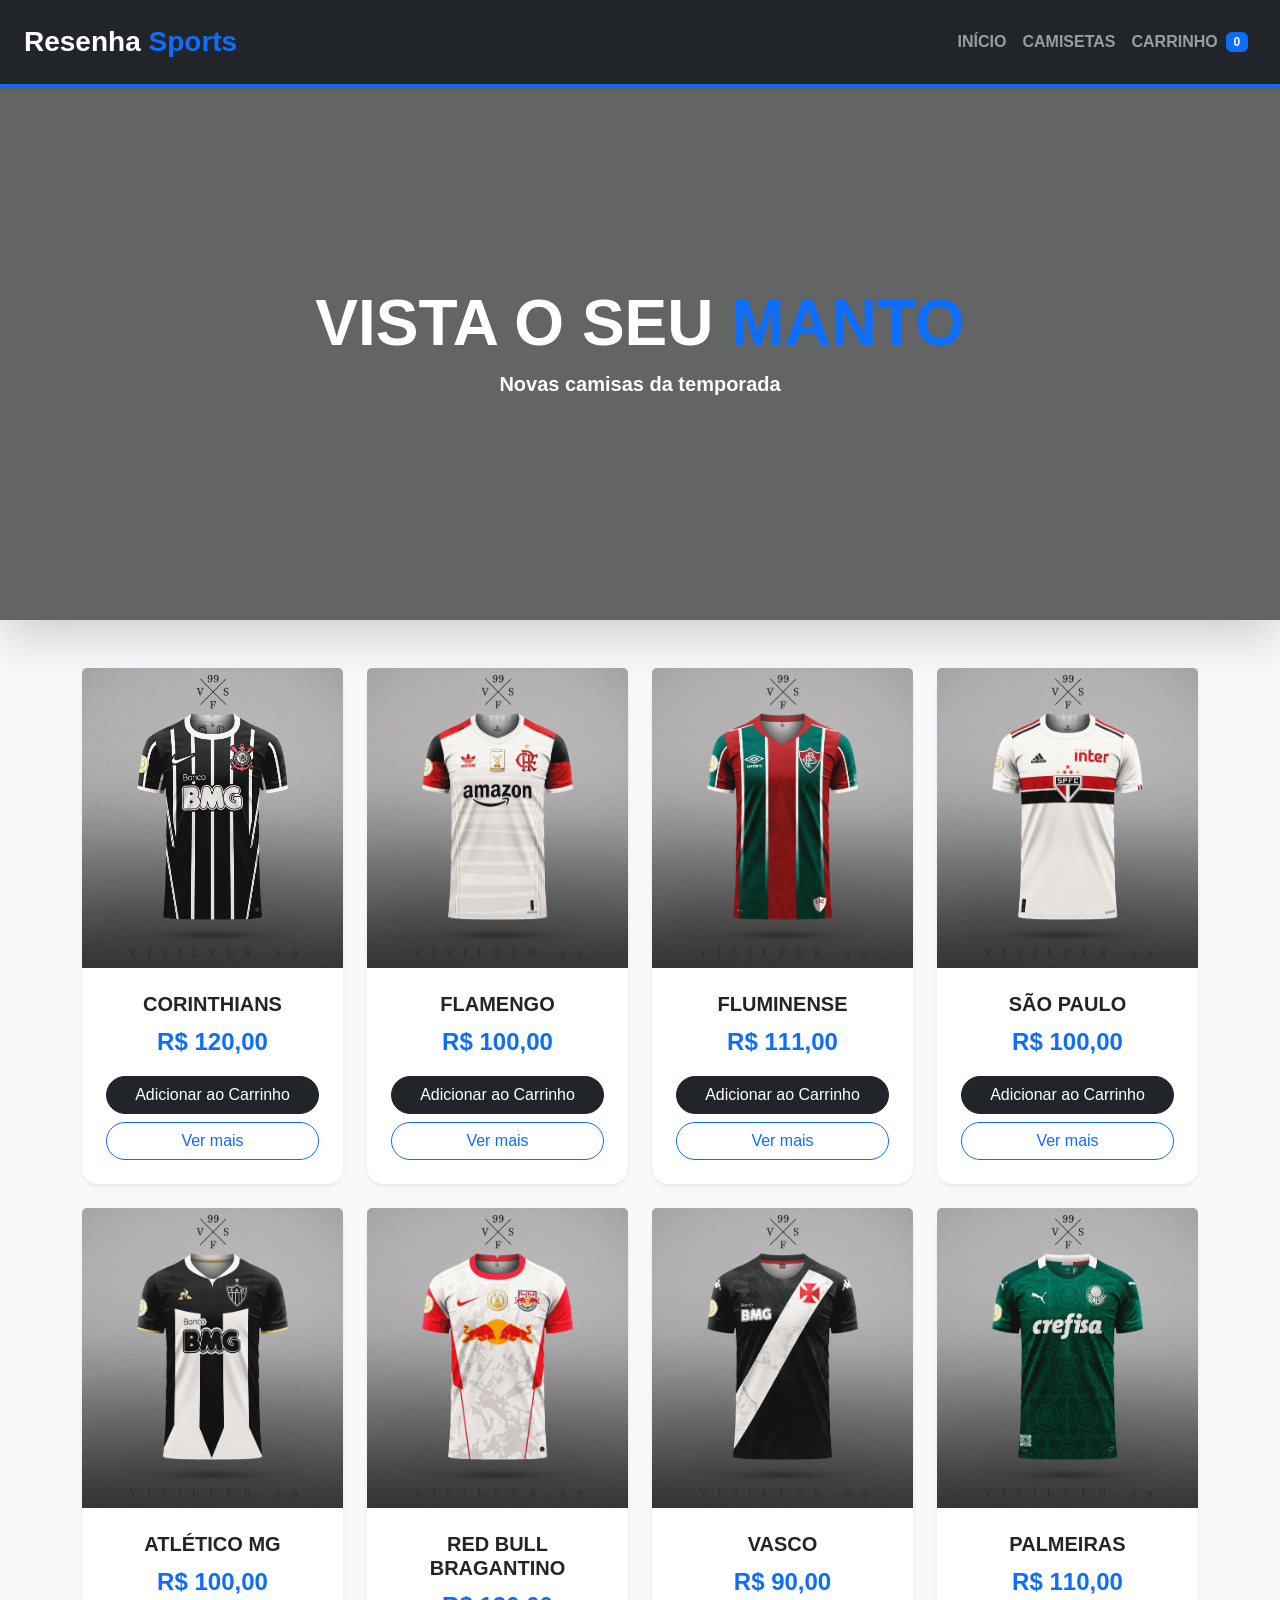
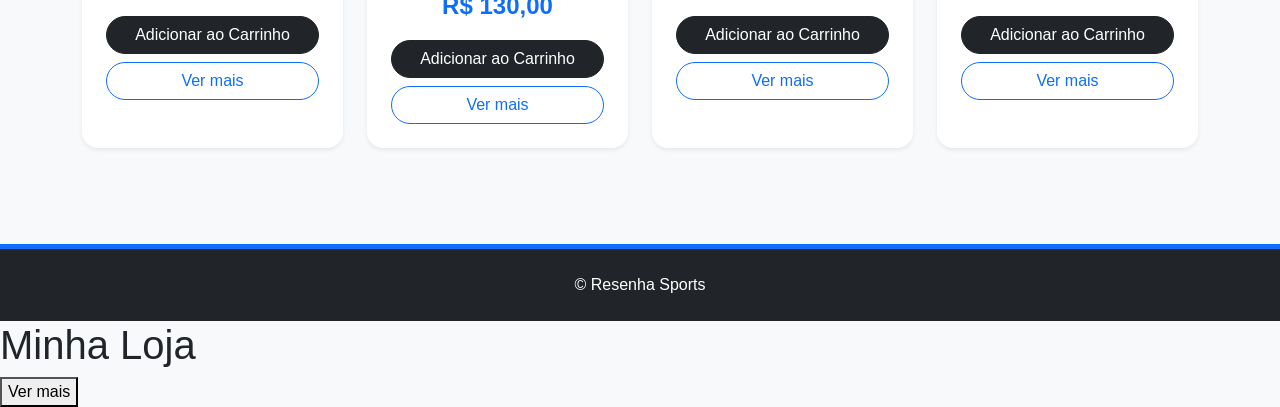
==== Frontend/index.html @ 6e7de971 "atualizada" ====
<!DOCTYPE html>
<html lang="pt-br">
<head>
<meta charset="UTF-8">
<meta name="viewport" content="width=device-width, initial-scale=1.0">

<title>Resenha Sports</title>

<link href="https://cdn.jsdelivr.net/npm/bootstrap@5.3.0-alpha1/dist/css/bootstrap.min.css" rel="stylesheet">
<link rel="shortcut icon" href="./image/camisa.gif">

<style>
body { font-family:'Segoe UI', Roboto, Helvetica, Arial; }
.card { transition: .3s; }
.card:hover { transform: translateY(-6px); }
</style>
</head>

<body class="bg-light">

<!-- NAVBAR -->
<nav class="navbar navbar-expand-lg navbar-dark bg-dark fixed-top shadow-sm py-3"
style="border-bottom:3px solid #0d6efd;">
<div class="container-fluid px-4">

<a class="navbar-brand fw-bold fs-3" href="#">
Resenha <span class="text-primary">Sports</span>
</a>

<button class="navbar-toggler" data-bs-toggle="collapse" data-bs-target="#navbarNav">
<span class="navbar-toggler-icon"></span>
</button>

<div class="collapse navbar-collapse" id="navbarNav">
<ul class="navbar-nav ms-auto">

<li class="nav-item">
<a class="nav-link fw-bold text-uppercase" href="#">Início</a>
</li>

<li class="nav-item">
<a class="nav-link fw-bold text-uppercase" href="#produtos">Camisetas</a>
</li>

<li class="nav-item">
<a class="nav-link fw-bold text-uppercase d-flex align-items-center"
href="#" data-bs-toggle="modal" data-bs-target="#cartModal">
Carrinho
<span id="cart-count" class="badge bg-primary ms-2">0</span>
</a>
</li>

</ul>
</div>
</div>
</nav>

<!-- HERO -->
<header class="text-white d-flex align-items-center shadow-lg"
style="height:60vh;margin-top:80px;
background:linear-gradient(rgba(0,0,0,.6),rgba(0,0,0,.6)),
url('https://images.unsplash.com/photo-1574629810360-7efbbe195018') center/cover;">
<div class="container text-center">
<h1 class="display-3 fw-bold text-uppercase">
Vista o seu <span class="text-primary">Manto</span>
</h1>
<p class="lead fw-bold">
Novas camisas da temporada <span id="ano"></span>
</p>
</div>
</header>

<!-- PRODUTOS -->
<div id="produtos" class="container mt-5 pb-5">
<div class="row g-4">

<script>
const produtos = [
{nome:"Corinthians",preco:120,img:"Corinthians.jpg",desc:"Camisa inspirada no manto do Timão."},
{nome:"Flamengo",preco:100,img:"Flamengo.jpg",desc:"Camisa rubro-negra tradicional."},
{nome:"Fluminense",preco:111,img:"Fluminense.jpg",desc:"Camisa tricolor clássica."},
{nome:"São Paulo",preco:100,img:"São Paulo.jpg",desc:"Camisa do Tricolor Paulista."},
{nome:"Atlético MG",preco:100,img:"Atletico MG.jpg",desc:"Camisa inspirada no Galo."},
{nome:"Red Bull Bragantino",preco:130,img:"RedBull.jpg",desc:"Camisa moderna e estilosa."},
{nome:"Vasco",preco:90,img:"Vasco.jpg",desc:"Camisa cruzmaltina clássica."},
{nome:"Palmeiras",preco:110,img:"Palmeiras.jpg",desc:"Camisa alviverde histórica."}
];

document.write(produtos.map(p=>`
<div class="col-lg-3 col-md-4 col-sm-6">
<div class="card h-100 border-0 shadow-sm rounded-4 text-center">
<img src="./image/${p.img}" class="card-img-top" style="height:300px;object-fit:cover">
<div class="card-body p-4">
<h5 class="fw-bold text-uppercase">${p.nome}</h5>
<p class="fw-bold text-primary fs-4">R$ ${p.preco},00</p>

<button class="btn btn-dark w-100 rounded-pill add"
data-nome="${p.nome}" data-preco="${p.preco}" data-img="${p.img}">
Adicionar ao Carrinho
</button>

<button class="btn btn-outline-primary w-100 rounded-pill mt-2 ver"
data-bs-toggle="modal"
data-bs-target="#modalProduto"
data-nome="${p.nome}" 
data-preco="${p.preco}"
data-img="${p.img}" 
data-desc="${p.desc}">
Ver mais
</button>
</div>
</div>
</div>
`).join(""));
</script>

</div>
</div>

<!-- MODAL PRODUTO -->
<div class="modal fade" id="modalProduto">
<div class="modal-dialog modal-dialog-centered">
<div class="modal-content rounded-4">

<div class="modal-header bg-dark text-white">
<h5 id="mTitulo"></h5>
<button class="btn-close btn-close-white" data-bs-dismiss="modal"></button>
</div>

<div class="modal-body text-center">

<img id="mImg" class="img-fluid rounded mb-3">

<p id="mDesc" class="text-muted"></p>

<h4 class="text-primary">R$ <span id="mPreco"></span>,00</h4>

<div class="mt-3">
<label class="fw-bold">Escolha o tamanho:</label>

<div class="d-flex justify-content-center gap-2 mt-2">

<input type="radio" class="btn-check" name="tamanho" id="p" value="P">
<label class="btn btn-outline-dark" for="p">P</label>

<input type="radio" class="btn-check" name="tamanho" id="m" value="M">
<label class="btn btn-outline-dark" for="m">M</label>

<input type="radio" class="btn-check" name="tamanho" id="g" value="G">
<label class="btn btn-outline-dark" for="g">G</label>

<input type="radio" class="btn-check" name="tamanho" id="gg" value="GG">
<label class="btn btn-outline-dark" for="gg">GG</label>

</div>
</div>

<div class="mt-3">
<label class="fw-bold">Quantidade:</label>
<input type="number" id="quantidade" class="form-control mt-2" value="1" min="1">
</div>

</div>

<div class="modal-footer">
<button class="btn btn-secondary" data-bs-dismiss="modal">Voltar</button>
<button id="mAdd" class="btn btn-primary fw-bold">Adicionar</button>
</div>

</div>
</div>
</div>
<!-- MODAL CARRINHO -->
<div class="modal fade" id="cartModal">
<div class="modal-dialog modal-dialog-centered">
<div class="modal-content rounded-4">
<div class="modal-header bg-dark text-white">
<h5 class="fw-bold">🛒 Seu Carrinho</h5>
<button class="btn-close btn-close-white" data-bs-dismiss="modal"></button>
</div>
<div class="modal-body">
<div id="cart-items"></div>
<hr>
<div class="d-flex justify-content-between fw-bold">
<span>Total:</span>
<span>R$ <span id="cart-total">0</span>,00</span>
</div>

<button id="finalizar-compra" class="btn btn-success w-100 mt-3">
Finalizar Compra
</button>

</div>
</div>
</div>
</div>

<!-- FOOTER -->
<footer class="bg-dark text-white text-center py-4 mt-5"
style="border-top:5px solid #0d6efd;">
© <span id="ano2"></span> Resenha Sports
</footer>

<script src="https://cdn.jsdelivr.net/npm/bootstrap@5.3.0-alpha1/dist/js/bootstrap.bundle.min.js"></script>

<script>
let carrinho = JSON.parse(localStorage.getItem("carrinho")) || [];
const contador = document.getElementById("cart-count");
const cartItems = document.getElementById("cart-items");
const cartTotal = document.getElementById("cart-total");

function atualizarCarrinho() {
contador.innerText = carrinho.length;
localStorage.setItem("carrinho", JSON.stringify(carrinho));
renderizarCarrinho();
}

function renderizarCarrinho() {
cartItems.innerHTML = "";
let total = 0;

if (carrinho.length === 0) {
cartItems.innerHTML = "<p class='text-muted text-center'>Carrinho vazio</p>";
cartTotal.innerText = "0";
return;
}

carrinho.forEach((item, i) => {
total += item.preco * item.quantidade;
cartItems.innerHTML += `
<div class="d-flex align-items-center mb-3">
<img src="./image/${item.img}" width="60" class="rounded me-3">
<div class="flex-grow-1">
<strong>${item.nome}</strong><br>
<small>R$ ${item.preco},00</small>
</div>
<button class="btn btn-sm btn-outline-danger" onclick="removerItem(${i})">✕</button>
</div>`;
});

cartTotal.innerText = total;
}

function removerItem(i) {
carrinho.splice(i,1);
atualizarCarrinho();
}

function aumentarQuantidade(i){
carrinho[i].quantidade++;
atualizarCarrinho();
}

function diminuirQuantidade(i){
if(carrinho[i].quantidade > 1){
carrinho[i].quantidade--;
}else{
carrinho.splice(i,1);
}
atualizarCarrinho();

}

document.querySelectorAll(".add").forEach(b=>{
b.onclick=()=>{

carrinho.push({
nome: b.dataset.nome,
preco: Number(b.dataset.preco),
img: b.dataset.img,
quantidade: 1
});

atualizarCarrinho();

}
});

const modalProduto = new bootstrap.Modal(modalProduto);
let atual;

document.querySelectorAll(".ver").forEach(b=>{
b.onclick=()=>{
atual=b.dataset;
mTitulo.innerText=atual.nome;
mImg.src="./image/"+atual.img;
mDesc.innerText=atual.desc;
mPreco.innerText=atual.preco;
modalProduto.show();
};
});

mAdd.onclick = () => {

let tamanho = document.querySelector('input[name="tamanho"]:checked');
let quantidade = Number(document.getElementById("quantidade").value);

if(!tamanho){
alert("Escolha um tamanho!");
return;
}

carrinho.push({
nome: atual.nome,
preco: Number(atual.preco),
img: atual.img,
tamanho: tamanho.value,
quantidade: quantidade
});

atualizarCarrinho();
modalProduto.hide();

};

atualizarCarrinho();
modalProduto.hide();


document.getElementById("cartModal")
.addEventListener("show.bs.modal", renderizarCarrinho);

ano.innerText = ano2.innerText = new Date().getFullYear();
atualizarCarrinho();
</script>
<!DOCTYPE html>
<html>
<head>
<title>Loja de Camisas</title>
</head>

<body>

<h1>Minha Loja</h1>

<button onclick="mostrarOpcoes('opcoes1')">Ver mais</button>

<div id="opcoes1" style="display:none;">
  <p>Tamanho:</p>
  <select>
    <option>P</option>
    <option>M</option>
    <option>G</option>
  </select>

  <p>Quantidade:</p>
  <input type="number" value="1">
</div>


<script>
function mostrarOpcoes(id) {
  var opcoes = document.getElementById(id);

  if (opcoes.style.display === "none") {
    opcoes.style.display = "block";
  } else {
    opcoes.style.display = "none";
  }
}
</script>

</body>
</html>
</body>
</html>
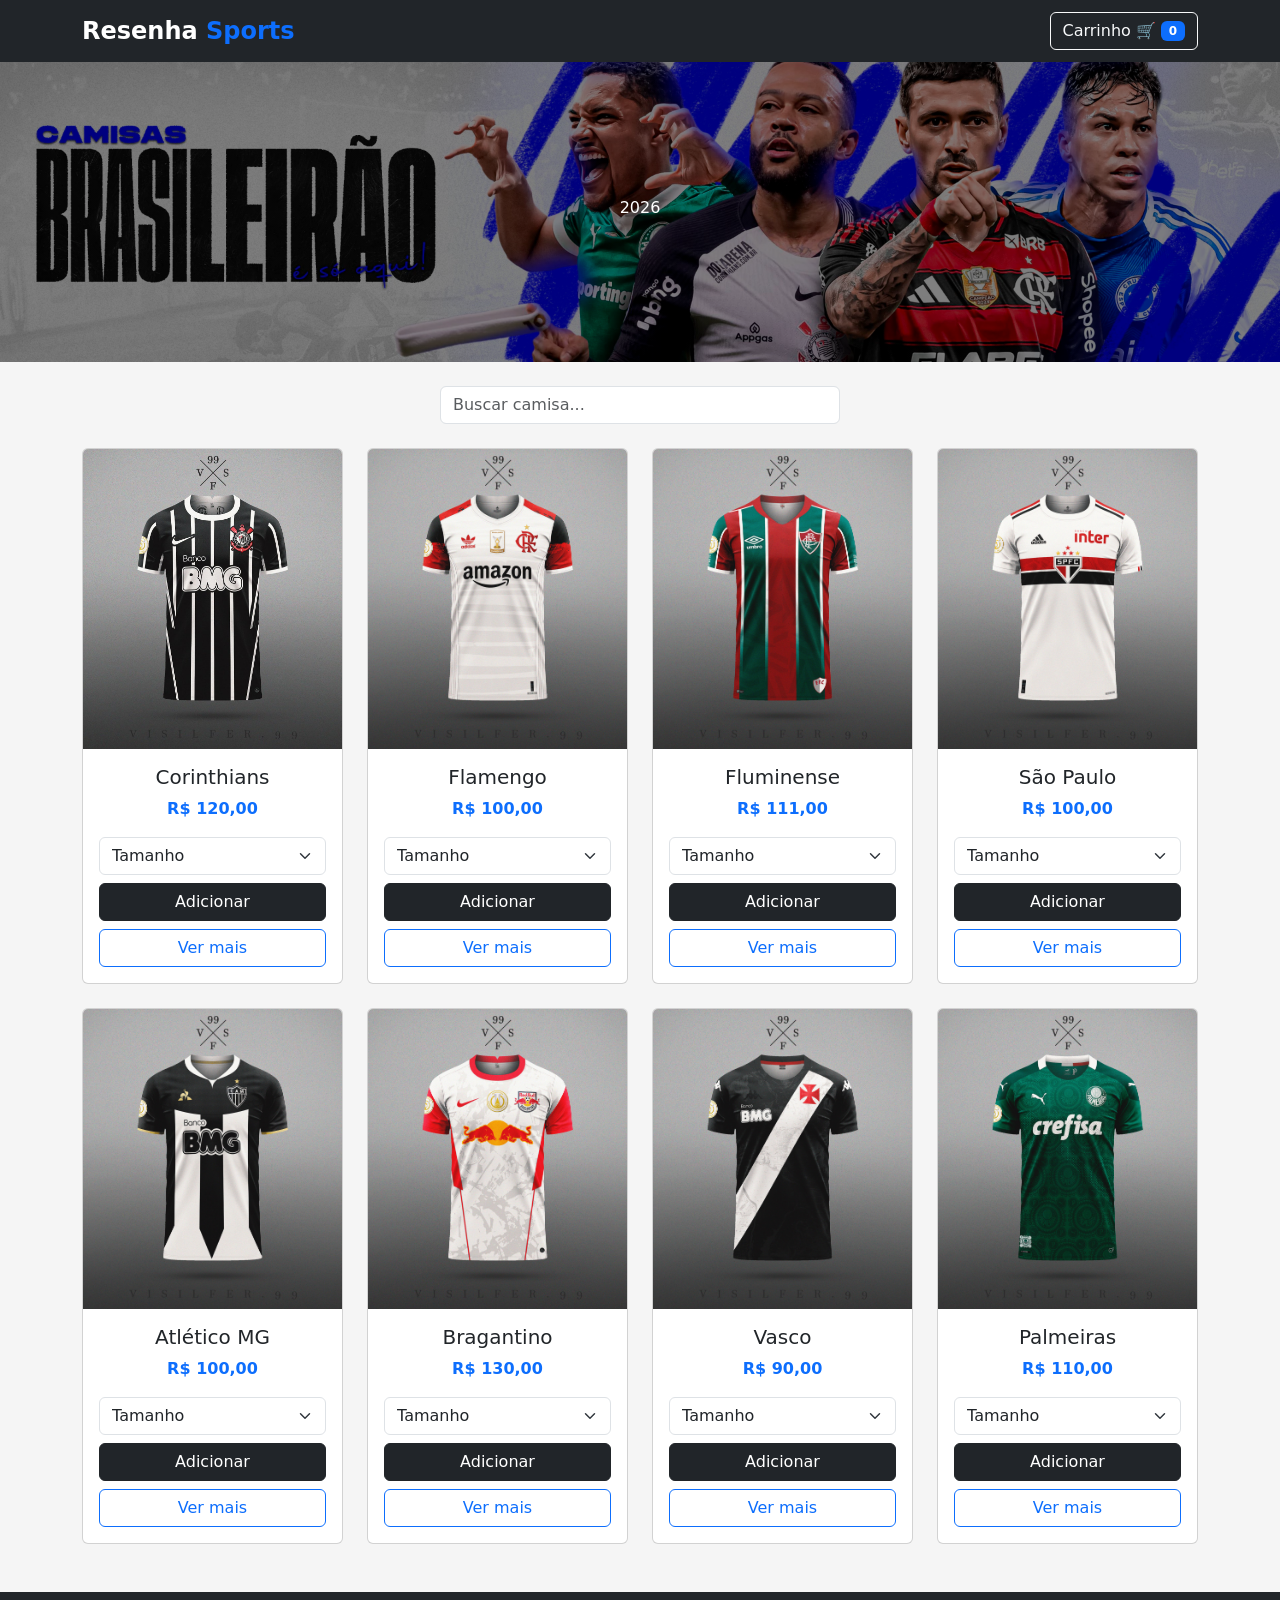
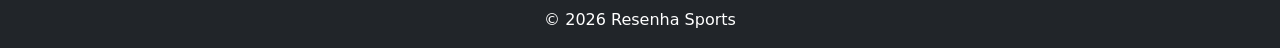
==== commit 6254450f: "17/03" ====
--- a/Frontend/index.html
+++ b/Frontend/index.html
@@ -1,126 +1,105 @@
 <!DOCTYPE html>
-<html lang="pt-br">
+<html lang="pt-BR">
 <head>
+
 <meta charset="UTF-8">
 <meta name="viewport" content="width=device-width, initial-scale=1.0">
 
 <title>Resenha Sports</title>
 
-<link href="https://cdn.jsdelivr.net/npm/bootstrap@5.3.0-alpha1/dist/css/bootstrap.min.css" rel="stylesheet">
-<link rel="shortcut icon" href="./image/camisa.gif">
+<link href="https://cdn.jsdelivr.net/npm/bootstrap@5.3.0/dist/css/bootstrap.min.css" rel="stylesheet">
 
 <style>
-body { font-family:'Segoe UI', Roboto, Helvetica, Arial; }
-.card { transition: .3s; }
-.card:hover { transform: translateY(-6px); }
+
+body{
+background:#f5f5f5;
+}
+
+/* CARDS */
+.card{
+transition:0.3s;
+cursor:pointer;
+}
+
+.card:hover{
+transform:translateY(-8px);
+box-shadow:0 15px 30px rgba(0,0,0,0.2);
+}
+
+.card img{
+height:300px;
+object-fit:cover;
+}
+
+/* BUSCA */
+#buscar{
+max-width:400px;
+margin:auto;
+}
+
+/* BANNER */
+.banner{
+height: 300px;
+background:
+linear-gradient(rgba(0,0,0,0.5), rgba(0,0,0,0.5)),
+url('./image/banner-brasileirao.webp') center/cover no-repeat;
+}
+
+/* RESPONSIVO */
+@media (max-width: 768px){
+.banner{
+height:200px;
+}
+
+.card img{
+height:220px;
+}
+}
+
 </style>
+
 </head>
 
-<body class="bg-light">
-
-<!-- NAVBAR -->
-<nav class="navbar navbar-expand-lg navbar-dark bg-dark fixed-top shadow-sm py-3"
-style="border-bottom:3px solid #0d6efd;">
-<div class="container-fluid px-4">
-
-<a class="navbar-brand fw-bold fs-3" href="#">
+<body>
+
+<nav class="navbar navbar-dark bg-dark">
+<div class="container">
+
+<span class="navbar-brand fw-bold fs-4">
 Resenha <span class="text-primary">Sports</span>
-</a>
-
-<button class="navbar-toggler" data-bs-toggle="collapse" data-bs-target="#navbarNav">
-<span class="navbar-toggler-icon"></span>
-</button>
-
-<div class="collapse navbar-collapse" id="navbarNav">
-<ul class="navbar-nav ms-auto">
-
-<li class="nav-item">
-<a class="nav-link fw-bold text-uppercase" href="#">Início</a>
-</li>
-
-<li class="nav-item">
-<a class="nav-link fw-bold text-uppercase" href="#produtos">Camisetas</a>
-</li>
-
-<li class="nav-item">
-<a class="nav-link fw-bold text-uppercase d-flex align-items-center"
-href="#" data-bs-toggle="modal" data-bs-target="#cartModal">
-Carrinho
-<span id="cart-count" class="badge bg-primary ms-2">0</span>
-</a>
-</li>
-
-</ul>
-</div>
+</span>
+
+<button class="btn btn-outline-light"
+data-bs-toggle="modal"
+data-bs-target="#cartModal">
+
+Carrinho 🛒
+<span id="cart-count" class="badge bg-primary">0</span>
+
+</button>
+
 </div>
 </nav>
 
-<!-- HERO -->
-<header class="text-white d-flex align-items-center shadow-lg"
-style="height:60vh;margin-top:80px;
-background:linear-gradient(rgba(0,0,0,.6),rgba(0,0,0,.6)),
-url('https://images.unsplash.com/photo-1574629810360-7efbbe195018') center/cover;">
-<div class="container text-center">
-<h1 class="display-3 fw-bold text-uppercase">
-Vista o seu <span class="text-primary">Manto</span>
-</h1>
-<p class="lead fw-bold">
-Novas camisas da temporada <span id="ano"></span>
-</p>
-</div>
+<header class="banner text-white text-center d-flex align-items-center justify-content-center">
+  <div>
+    <h1 class="fw-bold"></h1>
+    <p><span id="ano"></span></p>
+  </div>
 </header>
 
-<!-- PRODUTOS -->
-<div id="produtos" class="container mt-5 pb-5">
-<div class="row g-4">
-
-<script>
-const produtos = [
-{nome:"Corinthians",preco:120,img:"Corinthians.jpg",desc:"Camisa inspirada no manto do Timão."},
-{nome:"Flamengo",preco:100,img:"Flamengo.jpg",desc:"Camisa rubro-negra tradicional."},
-{nome:"Fluminense",preco:111,img:"Fluminense.jpg",desc:"Camisa tricolor clássica."},
-{nome:"São Paulo",preco:100,img:"São Paulo.jpg",desc:"Camisa do Tricolor Paulista."},
-{nome:"Atlético MG",preco:100,img:"Atletico MG.jpg",desc:"Camisa inspirada no Galo."},
-{nome:"Red Bull Bragantino",preco:130,img:"RedBull.jpg",desc:"Camisa moderna e estilosa."},
-{nome:"Vasco",preco:90,img:"Vasco.jpg",desc:"Camisa cruzmaltina clássica."},
-{nome:"Palmeiras",preco:110,img:"Palmeiras.jpg",desc:"Camisa alviverde histórica."}
-];
-
-document.write(produtos.map(p=>`
-<div class="col-lg-3 col-md-4 col-sm-6">
-<div class="card h-100 border-0 shadow-sm rounded-4 text-center">
-<img src="./image/${p.img}" class="card-img-top" style="height:300px;object-fit:cover">
-<div class="card-body p-4">
-<h5 class="fw-bold text-uppercase">${p.nome}</h5>
-<p class="fw-bold text-primary fs-4">R$ ${p.preco},00</p>
-
-<button class="btn btn-dark w-100 rounded-pill add"
-data-nome="${p.nome}" data-preco="${p.preco}" data-img="${p.img}">
-Adicionar ao Carrinho
-</button>
-
-<button class="btn btn-outline-primary w-100 rounded-pill mt-2 ver"
-data-bs-toggle="modal"
-data-bs-target="#modalProduto"
-data-nome="${p.nome}" 
-data-preco="${p.preco}"
-data-img="${p.img}" 
-data-desc="${p.desc}">
-Ver mais
-</button>
-</div>
-</div>
-</div>
-`).join(""));
-</script>
-
-</div>
-</div>
+<div class="container mt-4">
+<input type="text" id="buscar" class="form-control" placeholder="Buscar camisa...">
+</div>
+
+<section class="container mt-4">
+<div class="row g-4" id="lista-produtos"></div>
+</section>
 
 <!-- MODAL PRODUTO -->
 <div class="modal fade" id="modalProduto">
 <div class="modal-dialog modal-dialog-centered">
-<div class="modal-content rounded-4">
+<div class="modal-content">
 
 <div class="modal-header bg-dark text-white">
 <h5 id="mTitulo"></h5>
@@ -129,239 +108,374 @@
 
 <div class="modal-body text-center">
 
-<img id="mImg" class="img-fluid rounded mb-3">
-
-<p id="mDesc" class="text-muted"></p>
-
-<h4 class="text-primary">R$ <span id="mPreco"></span>,00</h4>
-
-<div class="mt-3">
-<label class="fw-bold">Escolha o tamanho:</label>
-
-<div class="d-flex justify-content-center gap-2 mt-2">
-
-<input type="radio" class="btn-check" name="tamanho" id="p" value="P">
-<label class="btn btn-outline-dark" for="p">P</label>
-
-<input type="radio" class="btn-check" name="tamanho" id="m" value="M">
-<label class="btn btn-outline-dark" for="m">M</label>
-
-<input type="radio" class="btn-check" name="tamanho" id="g" value="G">
-<label class="btn btn-outline-dark" for="g">G</label>
-
-<input type="radio" class="btn-check" name="tamanho" id="gg" value="GG">
-<label class="btn btn-outline-dark" for="gg">GG</label>
-
-</div>
-</div>
-
-<div class="mt-3">
-<label class="fw-bold">Quantidade:</label>
-<input type="number" id="quantidade" class="form-control mt-2" value="1" min="1">
-</div>
+<img id="mImg" class="img-fluid mb-3">
+<p id="mDesc"></p>
+
+<select id="mTamanho" class="form-select mb-3">
+<option value="">Escolha o tamanho</option>
+<option>P</option>
+<option>M</option>
+<option>G</option>
+<option>GG</option>
+</select>
+
+<h4 class="text-primary">
+R$ <span id="mPreco"></span>,00
+</h4>
 
 </div>
 
 <div class="modal-footer">
 <button class="btn btn-secondary" data-bs-dismiss="modal">Voltar</button>
-<button id="mAdd" class="btn btn-primary fw-bold">Adicionar</button>
-</div>
-
-</div>
-</div>
-</div>
-<!-- MODAL CARRINHO -->
+<button id="mAdd" class="btn btn-primary">Adicionar</button>
+</div>
+
+</div>
+</div>
+</div>
+
+<!-- CARRINHO -->
 <div class="modal fade" id="cartModal">
 <div class="modal-dialog modal-dialog-centered">
-<div class="modal-content rounded-4">
+<div class="modal-content">
+
 <div class="modal-header bg-dark text-white">
-<h5 class="fw-bold">🛒 Seu Carrinho</h5>
+<h5>Seu Carrinho</h5>
 <button class="btn-close btn-close-white" data-bs-dismiss="modal"></button>
 </div>
+
 <div class="modal-body">
+
 <div id="cart-items"></div>
+
 <hr>
-<div class="d-flex justify-content-between fw-bold">
-<span>Total:</span>
-<span>R$ <span id="cart-total">0</span>,00</span>
-</div>
-
-<button id="finalizar-compra" class="btn btn-success w-100 mt-3">
+
+<div class="d-flex justify-content-between">
+<strong>Total</strong>
+<strong>R$ <span id="cart-total">0</span>,00</strong>
+</div>
+
+<button class="btn btn-success w-100 mt-3" onclick="abrirPagamento()">
 Finalizar Compra
 </button>
 
 </div>
-</div>
-</div>
-</div>
-
-<!-- FOOTER -->
-<footer class="bg-dark text-white text-center py-4 mt-5"
-style="border-top:5px solid #0d6efd;">
+
+</div>
+</div>
+</div>
+
+<!-- PAGAMENTO -->
+<div class="modal fade" id="modalPagamento">
+<div class="modal-dialog modal-dialog-centered">
+<div class="modal-content">
+
+<div class="modal-header bg-success text-white">
+<h5>Pagamento</h5>
+<button class="btn-close btn-close-white" data-bs-dismiss="modal"></button>
+</div>
+
+<div class="modal-body">
+
+<select id="metodoPagamento" class="form-control mb-3">
+<option value="Pix">Pix</option>
+<option value="Cartao">Cartão</option>
+<option value="Boleto">Boleto</option>
+</select>
+
+<button class="btn btn-primary w-100" onclick="confirmarPagamento()">
+Confirmar Pagamento
+</button>
+
+</div>
+
+</div>
+</div>
+</div>
+
+<!-- TOAST AVISO -->
+<div id="toastAviso" class="toast align-items-center text-bg-danger border-0 position-fixed bottom-0 end-0 m-3">
+  <div class="d-flex">
+    <div class="toast-body">
+      ⚠️ Escolha um tamanho antes de continuar!
+    </div>
+    <button type="button" class="btn-close btn-close-white me-2 m-auto" data-bs-dismiss="toast"></button>
+  </div>
+</div>
+
+<footer class="bg-dark text-white text-center p-3 mt-5">
 © <span id="ano2"></span> Resenha Sports
 </footer>
 
-<script src="https://cdn.jsdelivr.net/npm/bootstrap@5.3.0-alpha1/dist/js/bootstrap.bundle.min.js"></script>
+<script src="https://cdn.jsdelivr.net/npm/bootstrap@5.3.0/dist/js/bootstrap.bundle.min.js"></script>
 
 <script>
-let carrinho = JSON.parse(localStorage.getItem("carrinho")) || [];
-const contador = document.getElementById("cart-count");
-const cartItems = document.getElementById("cart-items");
-const cartTotal = document.getElementById("cart-total");
-
-function atualizarCarrinho() {
-contador.innerText = carrinho.length;
-localStorage.setItem("carrinho", JSON.stringify(carrinho));
-renderizarCarrinho();
-}
-
-function renderizarCarrinho() {
-cartItems.innerHTML = "";
-let total = 0;
-
-if (carrinho.length === 0) {
-cartItems.innerHTML = "<p class='text-muted text-center'>Carrinho vazio</p>";
-cartTotal.innerText = "0";
-return;
-}
-
-carrinho.forEach((item, i) => {
-total += item.preco * item.quantidade;
-cartItems.innerHTML += `
+
+const produtos=[
+
+{nome:"Corinthians",preco:120,img:"Corinthians.jpg",desc:"Camisa do Timão"},
+{nome:"Flamengo",preco:100,img:"Flamengo.jpg",desc:"Camisa Rubro Negra"},
+{nome:"Fluminense",preco:111,img:"Fluminense.jpg",desc:"Camisa Tricolor"},
+{nome:"São Paulo",preco:100,img:"São Paulo.jpg",desc:"Camisa Paulista"},
+{nome:"Atlético MG",preco:100,img:"Atletico MG.jpg",desc:"Camisa do Galo"},
+{nome:"Bragantino",preco:130,img:"RedBull.jpg",desc:"Camisa Red Bull"},
+{nome:"Vasco",preco:90,img:"Vasco.jpg",desc:"Camisa Vasco"},
+{nome:"Palmeiras",preco:110,img:"Palmeiras.jpg",desc:"Camisa Palmeiras"}
+
+]
+
+const lista=document.getElementById("lista-produtos")
+
+function carregarProdutos(listaProdutos){
+
+lista.innerHTML=""
+
+listaProdutos.forEach((p,i)=>{
+
+lista.innerHTML+=`
+
+<div class="col-lg-3 col-md-4 col-sm-6">
+<div class="card">
+
+<img src="./image/${p.img}" class="card-img-top">
+
+<div class="card-body text-center">
+
+<h5>${p.nome}</h5>
+
+<p class="text-primary fw-bold">
+R$ ${p.preco},00
+</p>
+
+<select class="form-select mb-2 tamanho" data-id="${i}">
+<option value="">Tamanho</option>
+<option>P</option>
+<option>M</option>
+<option>G</option>
+<option>GG</option>
+</select>
+
+<button class="btn btn-dark w-100 mb-2 add" data-id="${i}">
+Adicionar
+</button>
+
+<button class="btn btn-outline-primary w-100 ver" data-id="${i}">
+Ver mais
+</button>
+
+</div>
+</div>
+</div>
+
+`
+
+})
+
+}
+
+carregarProdutos(produtos)
+
+/* BUSCA */
+document.getElementById("buscar")
+.addEventListener("input",function(){
+
+const valor=this.value.toLowerCase()
+
+const filtrados=produtos.filter(p=>
+p.nome.toLowerCase().includes(valor)
+)
+
+carregarProdutos(filtrados)
+
+})
+
+/* CARRINHO */
+let carrinho=JSON.parse(localStorage.getItem("carrinho"))||[]
+
+const contador=document.getElementById("cart-count")
+const cartItems=document.getElementById("cart-items")
+const cartTotal=document.getElementById("cart-total")
+
+const mTitulo=document.getElementById("mTitulo")
+const mImg=document.getElementById("mImg")
+const mDesc=document.getElementById("mDesc")
+const mPreco=document.getElementById("mPreco")
+const mAdd=document.getElementById("mAdd")
+
+const modalProduto=new bootstrap.Modal(
+document.getElementById("modalProduto")
+)
+
+const modalPagamento=new bootstrap.Modal(
+document.getElementById("modalPagamento")
+)
+
+let atual
+
+function mostrarAviso(){
+  const toastEl = document.getElementById('toastAviso')
+  const toast = new bootstrap.Toast(toastEl)
+  toast.show()
+}
+
+function atualizarCarrinho(){
+contador.innerText=carrinho.length
+localStorage.setItem("carrinho",JSON.stringify(carrinho))
+renderizarCarrinho()
+}
+
+function renderizarCarrinho(){
+
+cartItems.innerHTML=""
+let total=0
+
+if(carrinho.length===0){
+cartItems.innerHTML="<p class='text-center text-muted'>Carrinho vazio</p>"
+cartTotal.innerText="0"
+return
+}
+
+carrinho.forEach((item,i)=>{
+
+total+=item.preco
+
+cartItems.innerHTML+=`
+
 <div class="d-flex align-items-center mb-3">
-<img src="./image/${item.img}" width="60" class="rounded me-3">
+
+<img src="./image/${item.img}" width="60" class="me-3 rounded">
+
 <div class="flex-grow-1">
+
 <strong>${item.nome}</strong><br>
-<small>R$ ${item.preco},00</small>
-</div>
-<button class="btn btn-sm btn-outline-danger" onclick="removerItem(${i})">✕</button>
-</div>`;
-});
-
-cartTotal.innerText = total;
-}
-
-function removerItem(i) {
-carrinho.splice(i,1);
-atualizarCarrinho();
-}
-
-function aumentarQuantidade(i){
-carrinho[i].quantidade++;
-atualizarCarrinho();
-}
-
-function diminuirQuantidade(i){
-if(carrinho[i].quantidade > 1){
-carrinho[i].quantidade--;
-}else{
-carrinho.splice(i,1);
-}
-atualizarCarrinho();
-
-}
-
-document.querySelectorAll(".add").forEach(b=>{
-b.onclick=()=>{
-
-carrinho.push({
-nome: b.dataset.nome,
-preco: Number(b.dataset.preco),
-img: b.dataset.img,
-quantidade: 1
-});
-
-atualizarCarrinho();
-
-}
-});
-
-const modalProduto = new bootstrap.Modal(modalProduto);
-let atual;
-
-document.querySelectorAll(".ver").forEach(b=>{
-b.onclick=()=>{
-atual=b.dataset;
-mTitulo.innerText=atual.nome;
-mImg.src="./image/"+atual.img;
-mDesc.innerText=atual.desc;
-mPreco.innerText=atual.preco;
-modalProduto.show();
-};
-});
-
-mAdd.onclick = () => {
-
-let tamanho = document.querySelector('input[name="tamanho"]:checked');
-let quantidade = Number(document.getElementById("quantidade").value);
+Tamanho: ${item.tamanho || "-"}<br>
+R$ ${item.preco}
+
+</div>
+
+<button class="btn btn-sm btn-danger" onclick="removerItem(${i})">
+X
+</button>
+
+</div>
+
+`
+
+})
+
+cartTotal.innerText=total
+
+}
+
+function removerItem(i){
+carrinho.splice(i,1)
+atualizarCarrinho()
+}
+
+document.addEventListener("click",e=>{
+
+if(e.target.classList.contains("add")){
+
+let id=e.target.dataset.id
+let select=document.querySelector(`.tamanho[data-id='${id}']`)
+let tamanho=select.value
 
 if(!tamanho){
-alert("Escolha um tamanho!");
-return;
-}
-
-carrinho.push({
-nome: atual.nome,
-preco: Number(atual.preco),
-img: atual.img,
-tamanho: tamanho.value,
-quantidade: quantidade
-});
-
-atualizarCarrinho();
-modalProduto.hide();
-
-};
-
-atualizarCarrinho();
-modalProduto.hide();
-
+mostrarAviso()
+select.style.border="2px solid red"
+
+select.addEventListener("change",()=>{
+select.style.border=""
+})
+
+return
+}
+
+carrinho.push({...produtos[id], tamanho})
+atualizarCarrinho()
+
+}
+
+if(e.target.classList.contains("ver")){
+
+let id=e.target.dataset.id
+
+atual=produtos[id]
+
+mTitulo.innerText=atual.nome
+mImg.src="./image/"+atual.img
+mDesc.innerText=atual.desc
+mPreco.innerText=atual.preco
+
+modalProduto.show()
+
+}
+
+})
+
+mAdd.onclick=()=>{
+
+let select=document.getElementById("mTamanho")
+let tamanho=select.value
+
+if(!tamanho){
+mostrarAviso()
+select.style.border="2px solid red"
+
+select.addEventListener("change",()=>{
+select.style.border=""
+})
+
+return
+}
+
+carrinho.push({...atual, tamanho})
+atualizarCarrinho()
+modalProduto.hide()
+
+}
+
+function abrirPagamento(){
+
+if(carrinho.length===0){
+mostrarAviso()
+return
+}
+
+modalPagamento.show()
+
+}
+
+function confirmarPagamento(){
+
+let metodo = document.getElementById("metodoPagamento").value
+
+localStorage.removeItem("carrinho")
+
+if(metodo === "Pix"){
+window.location.href = "pagamento_pix.html"
+}
+
+else if(metodo === "Cartao"){
+window.location.href = "pagamento_cartao_credito.html"
+}
+
+else if(metodo === "Boleto"){
+window.location.href = "pagamento_boleto.html"
+}
+
+}
 
 document.getElementById("cartModal")
-.addEventListener("show.bs.modal", renderizarCarrinho);
-
-ano.innerText = ano2.innerText = new Date().getFullYear();
-atualizarCarrinho();
+.addEventListener("show.bs.modal",renderizarCarrinho)
+
+/* ANO */
+document.getElementById("ano").innerText=new Date().getFullYear()
+document.getElementById("ano2").innerText=new Date().getFullYear()
+
+atualizarCarrinho()
+
 </script>
-<!DOCTYPE html>
-<html>
-<head>
-<title>Loja de Camisas</title>
-</head>
-
-<body>
-
-<h1>Minha Loja</h1>
-
-<button onclick="mostrarOpcoes('opcoes1')">Ver mais</button>
-
-<div id="opcoes1" style="display:none;">
-  <p>Tamanho:</p>
-  <select>
-    <option>P</option>
-    <option>M</option>
-    <option>G</option>
-  </select>
-
-  <p>Quantidade:</p>
-  <input type="number" value="1">
-</div>
-
-
-<script>
-function mostrarOpcoes(id) {
-  var opcoes = document.getElementById(id);
-
-  if (opcoes.style.display === "none") {
-    opcoes.style.display = "block";
-  } else {
-    opcoes.style.display = "none";
-  }
-}
-</script>
 
 </body>
-</html>
-</body>
-</html>
-
+</html>
